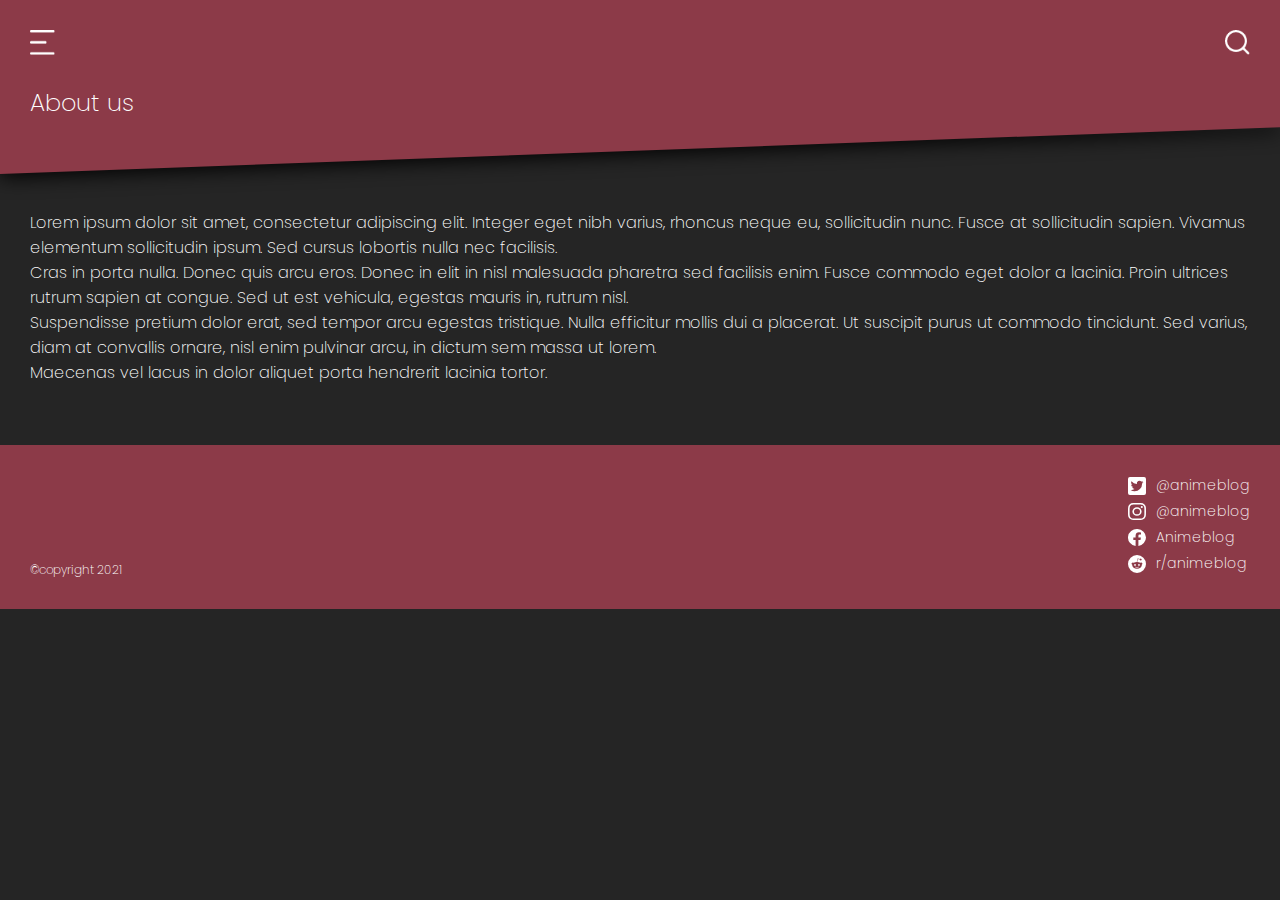
==== about.html @ 5ea920bc "." ====
<!DOCTYPE html>
<html lang="en">
<head>
    <meta charset="UTF-8">
    <meta http-equiv="X-UA-Compatible" content="IE=edge">
    <meta name="viewport" content="width=device-width, initial-scale=1.0">
    <link rel="preconnect" href="https://fonts.gstatic.com">
    <link href="https://fonts.googleapis.com/css2?family=Poppins&display=swap" rel="stylesheet"> 
    <link rel="stylesheet" href="styles/style.css">
    <title>anime</title>
</head>
<body>
    <header>
        <div class="menu-links">
            <img src="img/cross.png" alt="cross" class="cross">
            <div class="links">   
                <a href="index.html">Home</a>
                <a href="bloglist.html">All posts</a>
                <a href="about.html" class="active-site">About us</a>
                <a href="contact.html">Contact us</a>
            </div>
        </div>
        <nav class="nav-mobile" id="nav-specific">
            <img src="img/burger.png" alt="burger-icon" id="burger">
            <img src="img/search-icon.png" alt="search-icon" id="search">
        </nav>
    </header>

    <h1 class="h1-specific">About us</h1>
        <div id="skew-mobile">
            <img src="img/skew.svg" alt="svg" class="skew-svg">
        </div>

    <main>
        
        <p class="about-us">
            Lorem ipsum dolor sit amet, consectetur adipiscing elit. Integer eget nibh varius, rhoncus neque eu, sollicitudin nunc. 
            Fusce at sollicitudin sapien. Vivamus elementum sollicitudin ipsum. Sed cursus lobortis nulla nec facilisis.<br> 
            Cras in porta nulla. Donec quis arcu eros. Donec in elit in nisl malesuada pharetra sed facilisis enim.
            Fusce commodo eget dolor a lacinia. Proin ultrices rutrum sapien at congue. Sed ut est vehicula, egestas mauris in, rutrum nisl. <br>
            Suspendisse pretium dolor erat, sed tempor arcu egestas tristique. Nulla efficitur mollis dui a placerat. Ut suscipit purus ut commodo tincidunt. 
            Sed varius, diam at convallis ornare, nisl enim pulvinar arcu, in dictum sem massa ut lorem. <br>
            Maecenas vel lacus in dolor aliquet porta hendrerit lacinia tortor. 
        </p>
    </main>
    <footer>
        <p>&copy;copyright 2021</p>
        <div class="social-links">
            <a href="#"><img src="img/twitter-icon.svg" alt="">@animeblog</a>
            <a href="#"><img src="img/instagram-icon.svg" alt="">@animeblog</a>
            <a href="#"><img src="img/facebook-icon.svg" alt="">Animeblog</a>
            <a href="#"><img src="img/reddit-icon.svg" alt="">r/animeblog</a>
        </div>
    </footer>
    <script src="js/menu.js"></script>
</body>
</html>
---- styles/style.css ----
* {
    margin: 0;
    padding: 0;
    box-sizing: border-box;
    font-family: 'Poppins', sans-serif;
    font-weight: 200;
    text-decoration: none;
    color: white;
}

/* Mobile */

body {
    display: flex;
    flex-direction: column;
    background-color: #252525;
    position: relative;
    overflow: visible;
}

.nav-mobile {
    display: flex;
    justify-content: space-between;
    background-color: #8C3A48;
}

/* Dropdown menu */

.menu-links {
    display: flex;
    position: absolute;
    background-color: #252525;
    height: 100%;
    width: 100%;
    transform: translateX(-100%);
    transition: 0.3s ease;
}

.menu-links-active {
    transform: translateX(0%);
}

.active-site {
    border-bottom: #8C3A48 solid 4px;
}

.links {
    display: flex;
    flex-direction: column;
    align-items: center;
    margin: 0 auto;
}

.links a {
    margin-top: 120px;
    font-size: 24px;
}

.cross {
    width: 20px;
    height: 20px;
    position: absolute;
    margin: 30px;
}

#burger {
    width: 25px;
    height: 25px;
    margin: 30px 0 30px 30px;
}

#search {
    width: 25px;
    height: 25px;
    margin: 30px 30px 30px 0;
}

header {
    z-index: 2;
}

main {
    display: flex;
    flex-direction: column;
    align-items: center;
    padding: 30px 30px 0 30px;
}

h2 {
    font-size: 18px;
}

p {
    font-size: 16px;
}

footer {
    display: flex;
    align-items: flex-end;
    justify-content: space-between;
    background-color: #8C3A48;
    padding: 30px;
}

footer p {
    font-size: 12px;
}

.social-links {
    display: flex;
    flex-direction: column;
    font-size: 14px;
}

.social-links a {
    display: flex;
    align-items: center;
    margin-bottom: 5px;
}

.social-links img {
    margin-right: 10px;
    width: 18px;
}

.h1-mobile-index {
    color: white;
    margin: 60px 0 20px 0;
    font-size: 24px;
}

.index-welcome {
    display: flex;
    flex-direction: column;
    justify-content: center;
    height: 250px;
    margin-bottom: 30px;
}

/* slider */

.carousel-bg {
    padding: 30px;
    background-color: #8C3A48;
}

.container {
    display: flex;
    background-color: #8C3A48;
    overflow: hidden;
    width: 200px;
    height: 260px;
    margin: 0 auto;
    align-items: center;
    justify-content: center;
}

.carousel {
    display: flex;
    width: 100%;
}

.carousel img {
    object-fit: cover;
    width: 200px;
    height: 260px;
}

.back, .next {
    position: absolute;
    width: 20px;
    z-index: 1;
}

.button-toggle {
    display: none;
}

.next {
    margin-left: 250px;
}

.back {
    margin-right: 250px;
}



/* skew svg */

.skew-svg {
    position: absolute;
    height: 55px;
    width: 100vw;
    z-index: -1;
    filter: drop-shadow(0px 3px 10px black);
}

/* blog list */

.posts {
    display: flex;
    flex-direction: column;
    margin-top: 60px;
}

.single-post {
    display: flex;
    color: white;
    justify-content: space-between;
    margin: 0 auto 60px auto;
    font-size: 16px;
}

.single-post > img {
    width: 50%;
    height: auto;
    margin-right: 20px;
    border: white solid 0.5px;
}

.single-post-text {
    display: flex;
    flex-direction: column;
    width: 150px;
}

.read-more {
    padding: 10px;
    width: 100px;
    text-align: center;
    border-radius: 2px;
    background-color: #8C3A48;
    margin-top: 40px;
}

/* blog specific */

.h1-mobile, .h1-specific {
    background-color: #8C3A48;
    position: relative;
    color: white;
    padding-left: 30px;
    z-index: 1;
    font-size: 24px;
}

.specific-post {
    display: flex;
    align-items: center;
    flex-direction: column;
    padding: 30px;
    margin: 60px auto 0 auto;
    /* max-width: 900px; */
}

.specific-post p {
    max-width: 900px;
    margin-top: 30px;
}
.specific-post img {
    width: 100%;
    max-width: 300px;
}



/* contact */

#contact-form {
    display: flex;
    flex-direction: column;
    padding: 30px;
    margin-top: 60px;
}

#contact-form input, textarea {
    margin-bottom: 30px;
    color: black;
    font-size: 16px;
}

/* About us */

.about-us {
    margin: 60px 0;
    
}
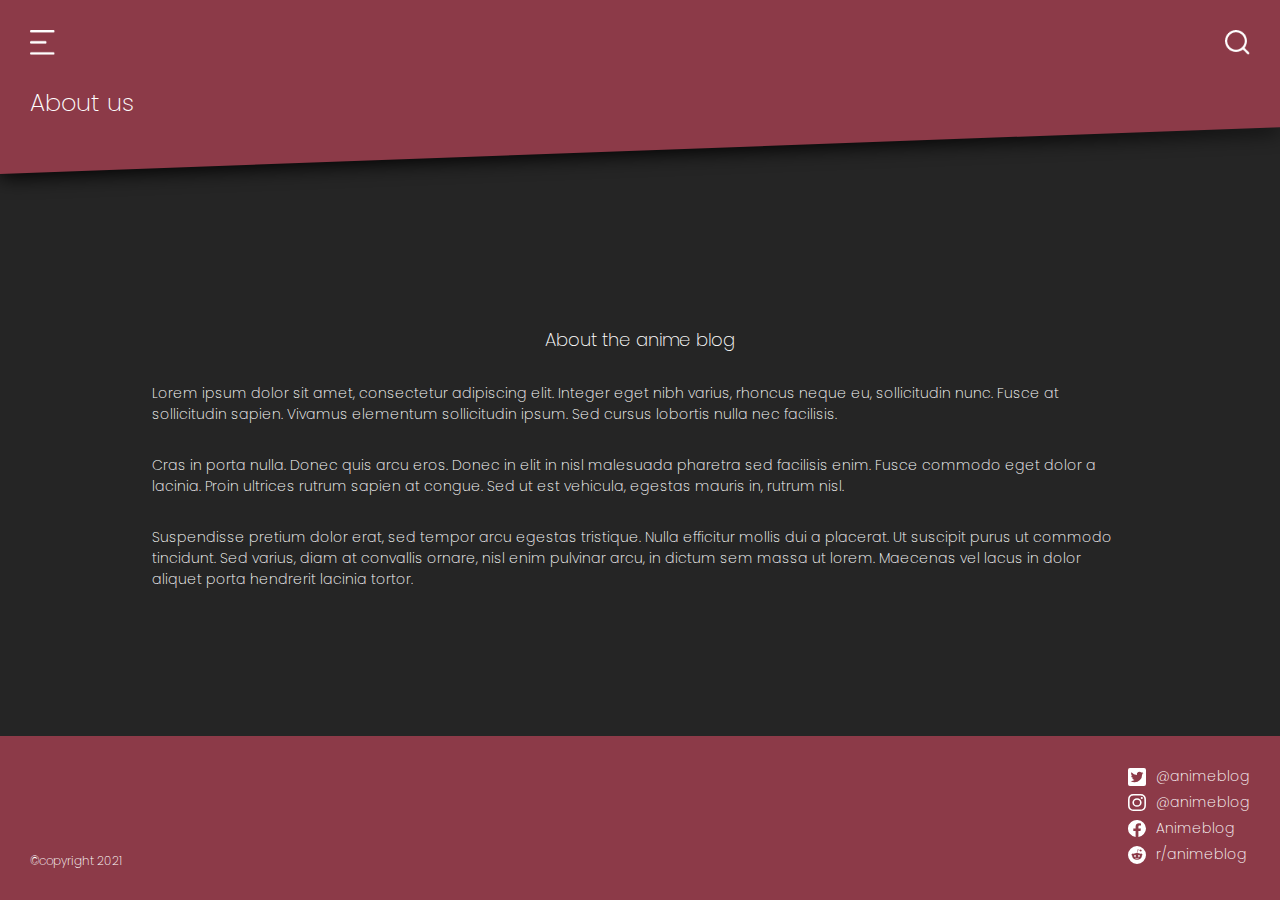
==== commit 2864aa64: "." ====
--- a/about.html
+++ b/about.html
@@ -31,17 +31,18 @@
             <img src="img/skew.svg" alt="svg" class="skew-svg">
         </div>
 
-    <main>
-        
-        <p class="about-us">
+    <main class="about-main">
+        <h2>About the anime blog</h2>
+        <p>
             Lorem ipsum dolor sit amet, consectetur adipiscing elit. Integer eget nibh varius, rhoncus neque eu, sollicitudin nunc. 
-            Fusce at sollicitudin sapien. Vivamus elementum sollicitudin ipsum. Sed cursus lobortis nulla nec facilisis.<br> 
-            Cras in porta nulla. Donec quis arcu eros. Donec in elit in nisl malesuada pharetra sed facilisis enim.
-            Fusce commodo eget dolor a lacinia. Proin ultrices rutrum sapien at congue. Sed ut est vehicula, egestas mauris in, rutrum nisl. <br>
-            Suspendisse pretium dolor erat, sed tempor arcu egestas tristique. Nulla efficitur mollis dui a placerat. Ut suscipit purus ut commodo tincidunt. 
-            Sed varius, diam at convallis ornare, nisl enim pulvinar arcu, in dictum sem massa ut lorem. <br>
-            Maecenas vel lacus in dolor aliquet porta hendrerit lacinia tortor. 
-        </p>
+            Fusce at sollicitudin sapien. Vivamus elementum sollicitudin ipsum. Sed cursus lobortis nulla nec facilisis.</p>
+
+        <p>Cras in porta nulla. Donec quis arcu eros. Donec in elit in nisl malesuada pharetra sed facilisis enim.
+            Fusce commodo eget dolor a lacinia. Proin ultrices rutrum sapien at congue. Sed ut est vehicula, egestas mauris in, rutrum nisl.</p>
+
+        <p>Suspendisse pretium dolor erat, sed tempor arcu egestas tristique. Nulla efficitur mollis dui a placerat. Ut suscipit purus ut commodo tincidunt. 
+            Sed varius, diam at convallis ornare, nisl enim pulvinar arcu, in dictum sem massa ut lorem.
+            Maecenas vel lacus in dolor aliquet porta hendrerit lacinia tortor.</p>
     </main>
     <footer>
         <p>&copy;copyright 2021</p>
--- a/styles/style.css
+++ b/styles/style.css
@@ -16,6 +16,7 @@
     background-color: #252525;
     position: relative;
     overflow: visible;
+    height: 100vh;
 }
 
 .nav-mobile {
@@ -91,7 +92,7 @@
 }
 
 p {
-    font-size: 16px;
+    font-size: 14px;
 }
 
 footer {
@@ -133,14 +134,17 @@
     display: flex;
     flex-direction: column;
     justify-content: center;
-    height: 250px;
+    height: 400px;
     margin-bottom: 30px;
 }
 
+.index-welcome p {
+    margin: 10px 0;
+}
+
 /* slider */
 
 .carousel-bg {
-    padding: 30px;
     background-color: #8C3A48;
 }
 
@@ -148,7 +152,7 @@
     display: flex;
     background-color: #8C3A48;
     overflow: hidden;
-    width: 200px;
+    width: 300px;
     height: 260px;
     margin: 0 auto;
     align-items: center;
@@ -160,16 +164,37 @@
     width: 100%;
 }
 
-.carousel img {
-    object-fit: cover;
+.card {
+    display: flex;
+    width: 300px;
+    justify-content: center;
+}
+
+.card-right {
+    display: flex;
+    flex-direction: column;
+    justify-content: space-between;
+}
+
+.card-right a {
+    background-color: #252525;
+}
+
+.card h3 {
+    font-size:18px;
+}
+
+.card img {
     width: 200px;
-    height: 260px;
-}
+    height: 210px;
+    margin-right: 20px
+} 
 
 .back, .next {
     position: absolute;
     width: 20px;
     z-index: 1;
+    opacity: 0.8;
 }
 
 .button-toggle {
@@ -177,11 +202,20 @@
 }
 
 .next {
-    margin-left: 250px;
+    margin-left: 300px;
 }
 
 .back {
-    margin-right: 250px;
+    margin-right: 300px;
+}
+
+/* Index main */
+.index-welcome {
+    display: flex;
+    flex-direction: column;
+    justify-content: center;
+    height: 650px;
+    margin-bottom: 30px;
 }
 
 
@@ -191,7 +225,7 @@
 .skew-svg {
     position: absolute;
     height: 55px;
-    width: 100vw;
+    width: 100%;
     z-index: -1;
     filter: drop-shadow(0px 3px 10px black);
 }
@@ -222,6 +256,7 @@
 .single-post-text {
     display: flex;
     flex-direction: column;
+    justify-content: space-between;
     width: 150px;
 }
 
@@ -231,7 +266,6 @@
     text-align: center;
     border-radius: 2px;
     background-color: #8C3A48;
-    margin-top: 40px;
 }
 
 /* blog specific */
@@ -282,8 +316,70 @@
 
 /* About us */
 
-.about-us {
-    margin: 60px 0;
+.about-main {
+    margin: 60px auto;
+}
+
+.about-main p {
+    margin-top: 30px;
+}
+
+
+
+
+
+/********** Tablet **********/
+@media screen and (min-width: 760px) {
     
-}
-
+    /* Dropdown menu */
+    .links {
+        justify-content: center;
+    }
+
+    /* Carousel */
+    .container {
+        width: 700px;
+    }
+
+    .card {
+        margin: 0 25px;
+    }
+
+    .next {
+        margin-left: 600px;
+    }
+
+    .back {
+        margin-right: 600px;
+    }
+
+    /* index main */
+    .index-welcome {
+        height: 500px;
+        width: 80%;
+    }
+
+    /* Bloglist */
+    .single-post {
+        margin: 0 auto 80px auto;
+    }
+
+    /* blog specific */
+    .specific-post p {
+        max-width: 80%;
+        margin-top: 30px;
+    }
+
+    /* About us */
+    .about-main {
+        display: flex;
+        flex-direction: column;
+        justify-content: center;
+        height: 800px;
+        margin-bottom: 30px;
+    }
+
+    .about-main p {
+        width: 80%;
+    }
+}
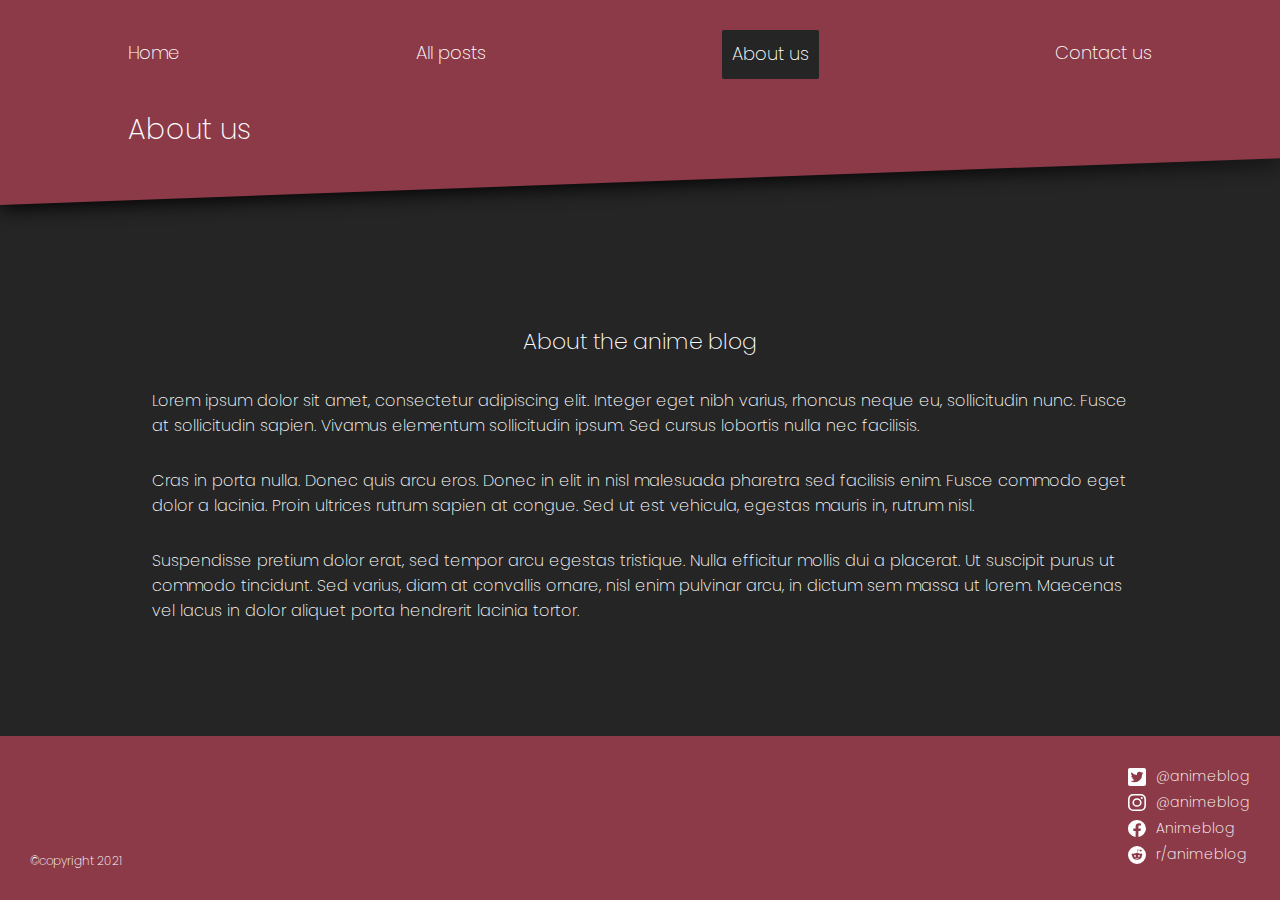
==== commit 5ae24415: "." ====
--- a/about.html
+++ b/about.html
@@ -12,7 +12,7 @@
 <body>
     <header>
         <div class="menu-links">
-            <img src="img/cross.png" alt="cross" class="cross">
+            <img src="img/x.svg" alt="x" class="cross">
             <div class="links">   
                 <a href="index.html">Home</a>
                 <a href="bloglist.html">All posts</a>
@@ -20,13 +20,20 @@
                 <a href="contact.html">Contact us</a>
             </div>
         </div>
-        <nav class="nav-mobile" id="nav-specific">
-            <img src="img/burger.png" alt="burger-icon" id="burger">
-            <img src="img/search-icon.png" alt="search-icon" id="search">
+        <nav class="nav">
+            <img src="img/burger.svg" alt="burger-icon" id="burger">
+
+            <div class="nav-desktop">
+                <a href="index.html">Home</a>
+                <a href="bloglist.html">All posts</a>
+                <a href="about.html" class="active-site">About us</a>
+                <a href="contact.html">Contact us</a>
+            </div>
         </nav>
+        <h1 class="h1-specific">About us</h1>
     </header>
 
-    <h1 class="h1-specific">About us</h1>
+    
         <div id="skew-mobile">
             <img src="img/skew.svg" alt="svg" class="skew-svg">
         </div>
--- a/styles/style.css
+++ b/styles/style.css
@@ -10,6 +10,10 @@
 
 /* Mobile */
 
+h1 {
+    font-size: 24px;
+}
+
 body {
     display: flex;
     flex-direction: column;
@@ -19,13 +23,20 @@
     height: 100vh;
 }
 
-.nav-mobile {
+.nav {
     display: flex;
     justify-content: space-between;
     background-color: #8C3A48;
 }
 
+.nav-desktop {
+    display: none;
+}
+
+
 /* Dropdown menu */
+
+
 
 .menu-links {
     display: flex;
@@ -77,6 +88,7 @@
 }
 
 header {
+    background-color: #8C3A48;
     z-index: 2;
 }
 
@@ -127,7 +139,6 @@
 .h1-mobile-index {
     color: white;
     margin: 60px 0 20px 0;
-    font-size: 24px;
 }
 
 .index-welcome {
@@ -214,7 +225,7 @@
     display: flex;
     flex-direction: column;
     justify-content: center;
-    height: 650px;
+    height: 600px;
     margin-bottom: 30px;
 }
 
@@ -250,7 +261,6 @@
     width: 50%;
     height: auto;
     margin-right: 20px;
-    border: white solid 0.5px;
 }
 
 .single-post-text {
@@ -270,28 +280,26 @@
 
 /* blog specific */
 
-.h1-mobile, .h1-specific {
-    background-color: #8C3A48;
-    position: relative;
+.h1-specific {
+    background-color: #8C3A48;
     color: white;
     padding-left: 30px;
     z-index: 1;
-    font-size: 24px;
 }
 
 .specific-post {
     display: flex;
     align-items: center;
     flex-direction: column;
-    padding: 30px;
+    /* padding: 30px; */
     margin: 60px auto 0 auto;
-    /* max-width: 900px; */
+    width: 100%;
 }
 
 .specific-post p {
-    max-width: 900px;
-    margin-top: 30px;
-}
+    margin-bottom: 30px;
+}
+
 .specific-post img {
     width: 100%;
     max-width: 300px;
@@ -304,8 +312,10 @@
 #contact-form {
     display: flex;
     flex-direction: column;
-    padding: 30px;
+    padding: 30px 0;
     margin-top: 60px;
+    width: 100%;
+    max-width: 500px;
 }
 
 #contact-form input, textarea {
@@ -330,6 +340,20 @@
 
 /********** Tablet **********/
 @media screen and (min-width: 760px) {
+
+    /* diverse */
+    h1 {
+        font-size: 28px;
+    }
+
+    h2 {
+        font-size: 22px;
+    }
+
+    p {
+        font-size: 16px;
+    }
+
     
     /* Dropdown menu */
     .links {
@@ -366,7 +390,7 @@
 
     /* blog specific */
     .specific-post p {
-        max-width: 80%;
+        width: 80%;
         margin-top: 30px;
     }
 
@@ -383,3 +407,77 @@
         width: 80%;
     }
 }
+
+
+
+
+@media screen and (min-width: 1100px) {
+    
+    /* Dropdown menu */
+    .menu-links, #burger {
+        display: none;
+    }
+
+    .nav-desktop {
+        display: flex;
+        width: 80%;
+        padding: 30px 0;
+        margin: 0 auto;
+        justify-content: space-between;
+        align-items: center;
+    }
+
+    .nav-desktop a {
+        font-size: 18px;
+        border-bottom: solid 4px transparent;
+    }
+
+    .nav-desktop a:hover {
+        border-bottom: solid 4px #252525;
+    }
+
+    .active-site {
+        border-bottom: none;
+        background-color: #252525;
+        padding: 10px 10px 8px;
+        border-radius: 2px;
+    }
+
+    .h1-specific {
+        padding: 0;
+        width: 80%;
+        margin: 0 auto;
+        
+    }
+}
+
+
+/********** Laptop **********/
+@media screen and (min-width: 1440px) {
+
+    /* carousel */
+    .carousel-bg {
+        padding: 80px 0;
+    }
+
+    .container {
+        width: 1400px;
+    }
+
+    .next {
+        margin-left: 1300px;
+    }
+
+    .back {
+        margin-right: 1300px;
+    }
+}
+
+
+
+
+/********** desktop **********/
+@media screen and (min-width: 1700px) {
+
+    
+}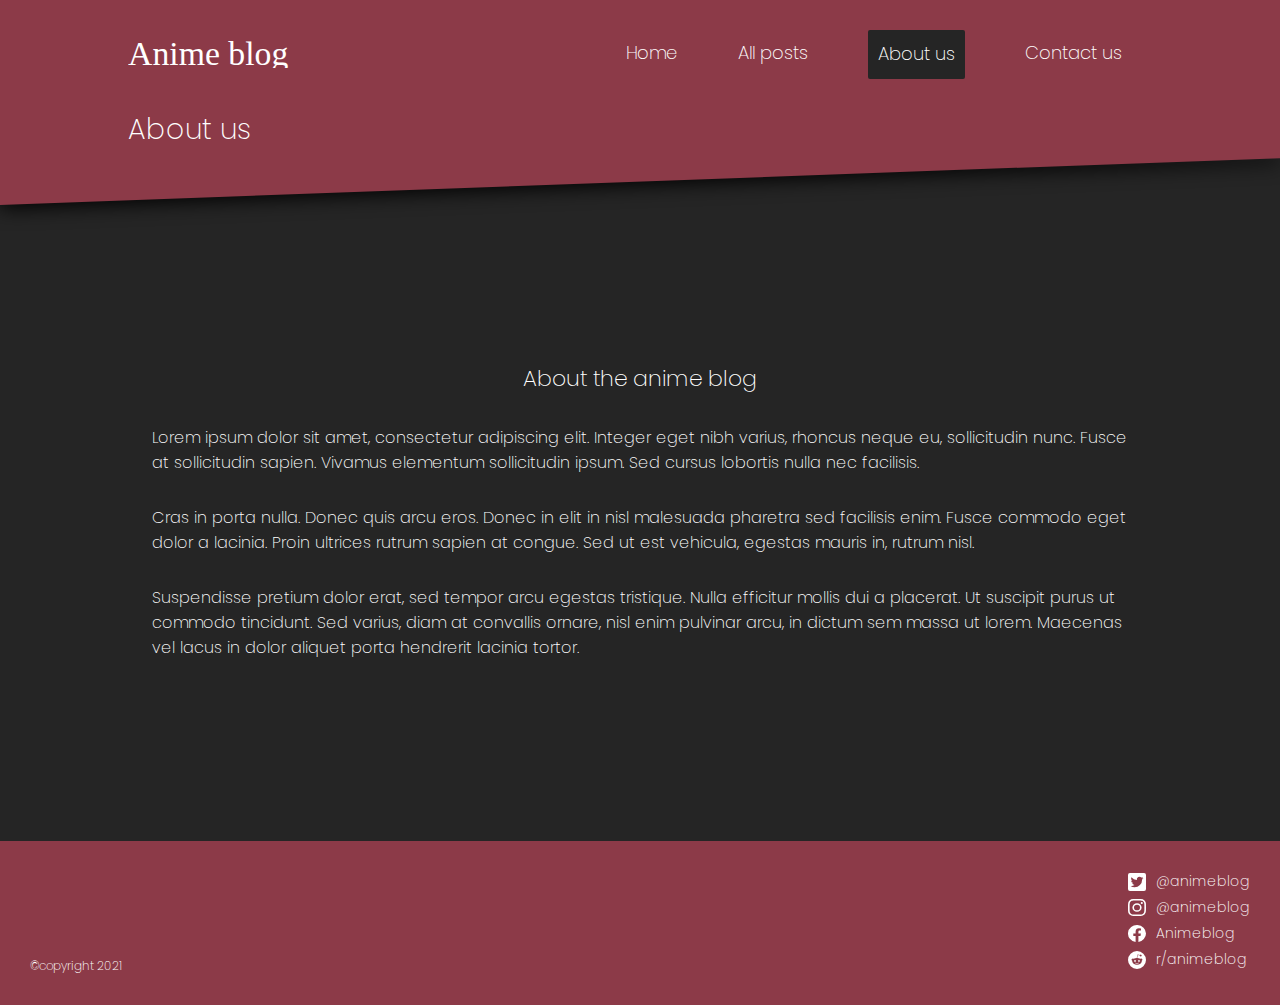
==== commit ff475d3f: "." ====
--- a/about.html
+++ b/about.html
@@ -8,6 +8,17 @@
     <link href="https://fonts.googleapis.com/css2?family=Poppins&display=swap" rel="stylesheet"> 
     <link rel="stylesheet" href="styles/style.css">
     <title>anime</title>
+    <!-- Hotjar Tracking Code for https://jolly-ptolemy-ff79f5.netlify.app -->
+<script>
+    (function(h,o,t,j,a,r){
+        h.hj=h.hj||function(){(h.hj.q=h.hj.q||[]).push(arguments)};
+        h._hjSettings={hjid:2409552,hjsv:6};
+        a=o.getElementsByTagName('head')[0];
+        r=o.createElement('script');r.async=1;
+        r.src=t+h._hjSettings.hjid+j+h._hjSettings.hjsv;
+        a.appendChild(r);
+    })(window,document,'https://static.hotjar.com/c/hotjar-','.js?sv=');
+</script>
 </head>
 <body>
     <header>
@@ -24,10 +35,13 @@
             <img src="img/burger.svg" alt="burger-icon" id="burger">
 
             <div class="nav-desktop">
-                <a href="index.html">Home</a>
-                <a href="bloglist.html">All posts</a>
-                <a href="about.html" class="active-site">About us</a>
-                <a href="contact.html">Contact us</a>
+                <img src="img/kamikaze-regular.svg" alt="anime blog logo" id="logo">
+                <div class="desk-links">
+                    <a href="index.html">Home</a>
+                    <a href="bloglist.html">All posts</a>
+                    <a href="about.html" class="active-site">About us</a>
+                    <a href="contact.html">Contact us</a>
+                </div>
             </div>
         </nav>
         <h1 class="h1-specific">About us</h1>
--- a/styles/style.css
+++ b/styles/style.css
@@ -33,11 +33,41 @@
     display: none;
 }
 
+/* Hero img */
+.heroImg {
+    display: flex;
+    margin: 0 auto;
+    width: 80%;
+}
+
+/* Hero */
+.heroImgBackground {
+    background-color: #8C3A48;
+    width: 100%;
+    
+}
+
+.h1-mobile-index {
+    color: white;
+    margin: 0;
+}
+
+.heroImg h1 {
+    margin: 0;
+}
+
+.heroImg h1, .heroImg h2 {
+    
+    position: absolute;
+}
+
+.heroImg img {
+    margin: 0 auto;
+    width: 100%;
+}
+
 
 /* Dropdown menu */
-
-
-
 .menu-links {
     display: flex;
     position: absolute;
@@ -96,7 +126,15 @@
     display: flex;
     flex-direction: column;
     align-items: center;
-    padding: 30px 30px 0 30px;
+    padding: 0 30px;
+}
+
+.index-main {
+    padding: 0;
+}
+
+.index-main h2 {
+    margin-top: 30px;
 }
 
 h2 {
@@ -137,7 +175,6 @@
 }
 
 .h1-mobile-index {
-    color: white;
     margin: 60px 0 20px 0;
 }
 
@@ -145,29 +182,38 @@
     display: flex;
     flex-direction: column;
     justify-content: center;
-    height: 400px;
-    margin-bottom: 30px;
+    margin: 60px 0;
+    width: 80%;
+    max-width: 1520px;
 }
 
 .index-welcome p {
     margin: 10px 0;
 }
 
-/* slider */
+/* Carousel */
 
 .carousel-bg {
-    background-color: #8C3A48;
-}
-
-.container {
-    display: flex;
-    background-color: #8C3A48;
-    overflow: hidden;
-    width: 300px;
-    height: 260px;
-    margin: 0 auto;
+    display: flex;
     align-items: center;
     justify-content: center;
+    background-color: #8C3A48;
+    width: 100%;
+}
+
+.container {
+    display: flex;
+    background-color: #8C3A48;
+    overflow: hidden;
+    width: 280px;
+    height: 260px;
+    /* margin: 0 auto; */
+    align-items: center;
+    justify-content: center;
+}
+
+.card img {
+    width: 160px;
 }
 
 .carousel {
@@ -177,7 +223,7 @@
 
 .card {
     display: flex;
-    width: 300px;
+    width: 280px;
     justify-content: center;
 }
 
@@ -185,6 +231,7 @@
     display: flex;
     flex-direction: column;
     justify-content: space-between;
+    margin-right: 16px;
 }
 
 .card-right a {
@@ -198,35 +245,19 @@
 .card img {
     width: 200px;
     height: 210px;
-    margin-right: 20px
+    margin-right: 10px
 } 
 
 .back, .next {
-    position: absolute;
+    /* position: absolute; */
     width: 20px;
     z-index: 1;
     opacity: 0.8;
+    margin: 0 10px;
 }
 
 .button-toggle {
     display: none;
-}
-
-.next {
-    margin-left: 300px;
-}
-
-.back {
-    margin-right: 300px;
-}
-
-/* Index main */
-.index-welcome {
-    display: flex;
-    flex-direction: column;
-    justify-content: center;
-    height: 600px;
-    margin-bottom: 30px;
 }
 
 
@@ -245,7 +276,9 @@
 
 .posts {
     display: flex;
-    flex-direction: column;
+    flex-wrap: wrap;
+    max-width: 1100px;
+    /* flex-direction: column; */
     margin-top: 60px;
 }
 
@@ -270,12 +303,18 @@
     width: 150px;
 }
 
-.read-more {
+.read-more, .load-more, .submit-btn {
+    border: none;
     padding: 10px;
-    width: 100px;
     text-align: center;
     border-radius: 2px;
     background-color: #8C3A48;
+    font-size: 16px;
+    cursor: pointer;
+}
+
+.load-more {
+    margin-bottom: 60px;
 }
 
 /* blog specific */
@@ -288,27 +327,34 @@
 }
 
 .specific-post {
+    margin: 30px 0;
+}
+
+.specific-post p {
+    margin: 30px auto ;
+}
+
+.modal-img {
     display: flex;
     align-items: center;
     flex-direction: column;
-    /* padding: 30px; */
-    margin: 60px auto 0 auto;
-    width: 100%;
-}
-
-.specific-post p {
-    margin-bottom: 30px;
-}
-
-.specific-post img {
-    width: 100%;
-    max-width: 300px;
-}
-
-
+    width: 200px;
+    margin-top: 60px;
+}
+
+.modal-active {
+    width: 90vw;
+    max-width: 400px;
+    margin-bottom: 60px;
+}
+
+.modal-img img {
+    
+    object-fit: cover;
+    width: 100%;
+}
 
 /* contact */
-
 #contact-form {
     display: flex;
     flex-direction: column;
@@ -318,14 +364,32 @@
     max-width: 500px;
 }
 
+.input-field {
+    display: flex;
+    flex-direction: column;
+    margin-bottom: 30px;
+}
+
+.input-field p {
+    /* display: none; */
+    color: rgb(219, 0, 0);
+}
+
 #contact-form input, textarea {
-    margin-bottom: 30px;
+    /* margin-bottom: 30px; */
     color: black;
     font-size: 16px;
 }
 
+textarea {
+    resize: none;
+}
+
+.submit-btn {
+    margin-bottom: 30px;
+}
+
 /* About us */
-
 .about-main {
     margin: 60px auto;
 }
@@ -333,10 +397,6 @@
 .about-main p {
     margin-top: 30px;
 }
-
-
-
-
 
 /********** Tablet **********/
 @media screen and (min-width: 760px) {
@@ -366,32 +426,21 @@
     }
 
     .card {
-        margin: 0 25px;
-    }
-
-    .next {
-        margin-left: 600px;
-    }
-
-    .back {
-        margin-right: 600px;
-    }
+        margin: 0 35px;
+    }
+
 
     /* index main */
     .index-welcome {
         height: 500px;
         width: 80%;
-    }
-
-    /* Bloglist */
-    .single-post {
-        margin: 0 auto 80px auto;
-    }
-
-    /* blog specific */
-    .specific-post p {
+        max-width: 1520px;
+    }
+
+    /* Blog specific */
+    .specific-post {
         width: 80%;
-        margin-top: 30px;
+        max-width: 1480px;
     }
 
     /* About us */
@@ -421,15 +470,28 @@
     .nav-desktop {
         display: flex;
         width: 80%;
+        max-width: 1520px;
         padding: 30px 0;
         margin: 0 auto;
         justify-content: space-between;
         align-items: center;
     }
 
+    #logo {
+        width: 200px;
+    }
+
+    .desk-links {
+        display: flex;
+        justify-content: flex-end;
+        align-items: center;
+        width: 80%;
+    }
+
     .nav-desktop a {
         font-size: 18px;
         border-bottom: solid 4px transparent;
+        margin: 0 30px;
     }
 
     .nav-desktop a:hover {
@@ -449,28 +511,69 @@
         margin: 0 auto;
         
     }
+
+    .heroImg {
+        max-width: 1520px;
+    }
+
+    .heroImg img {
+        margin: 0 auto;
+        width: 60%;
+    }
+
+    /* Blog specific */
+    .specific-blog-post {
+        display: flex;
+        justify-content: center;
+        max-width: 1520px;
+        margin: 120px 0;
+    }
+
+    .specific-post {
+        margin-left: 120px;
+        width: 800px;
+    }
+
+    .modal-img img {
+        width: 300px;
+    }
+
+    /* About */
+    .about-main {
+        min-height: 600px;
+    }
+
 }
 
 
 /********** Laptop **********/
 @media screen and (min-width: 1440px) {
 
+    main {
+        padding: 0;
+    }
+
     /* carousel */
     .carousel-bg {
-        padding: 80px 0;
+        width: 100%;
+        padding: 40px 0;
     }
 
     .container {
         width: 1400px;
     }
 
-    .next {
-        margin-left: 1300px;
-    }
-
-    .back {
-        margin-right: 1300px;
-    }
+    /* blog list */
+    .posts {
+        margin: 120px 0 60px 0;
+        justify-content: space-between;
+    }
+
+    .single-post {
+        margin-top: 30px;
+    }
+
+      
 }
 
 
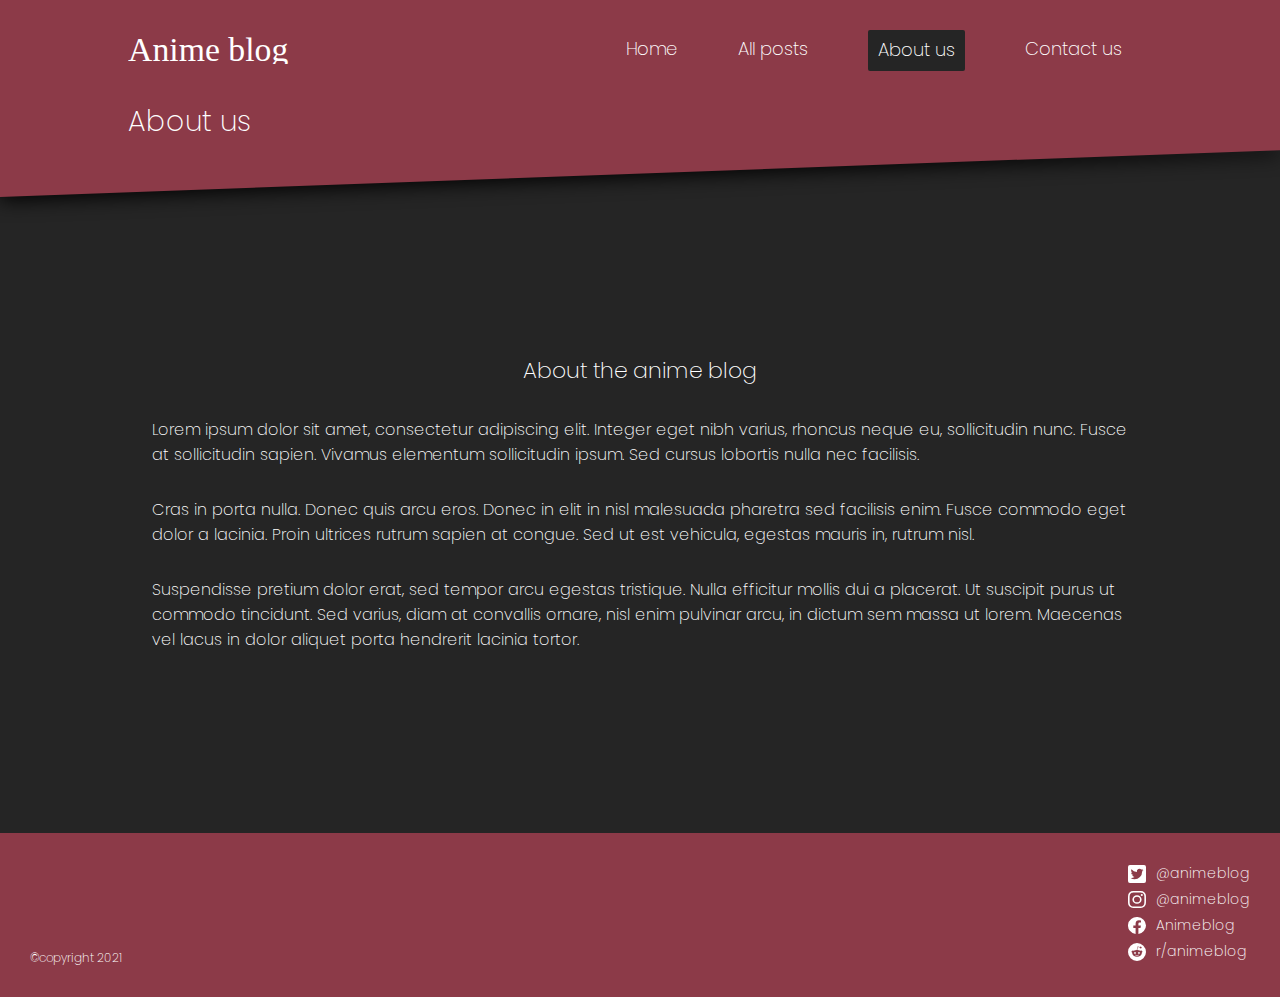
==== commit 48d2ec64: "." ====
--- a/about.html
+++ b/about.html
@@ -7,7 +7,7 @@
     <link rel="preconnect" href="https://fonts.gstatic.com">
     <link href="https://fonts.googleapis.com/css2?family=Poppins&display=swap" rel="stylesheet"> 
     <link rel="stylesheet" href="styles/style.css">
-    <title>anime</title>
+    <title>The Anime Blog | About us</title>
     <!-- Hotjar Tracking Code for https://jolly-ptolemy-ff79f5.netlify.app -->
 <script>
     (function(h,o,t,j,a,r){
--- a/styles/style.css
+++ b/styles/style.css
@@ -20,7 +20,6 @@
     background-color: #252525;
     position: relative;
     overflow: visible;
-    height: 100vh;
 }
 
 .nav {
@@ -199,39 +198,37 @@
     justify-content: center;
     background-color: #8C3A48;
     width: 100%;
+    height: 280px;
 }
 
 .container {
     display: flex;
     background-color: #8C3A48;
+    flex-shrink: 0;
     overflow: hidden;
-    width: 280px;
-    height: 260px;
-    /* margin: 0 auto; */
+    width: 260px;
+    height: 210px;
     align-items: center;
     justify-content: center;
 }
 
-.card img {
-    width: 160px;
-}
-
 .carousel {
     display: flex;
-    width: 100%;
+    width: 260px;
 }
 
 .card {
     display: flex;
-    width: 280px;
+    width: 260px;
     justify-content: center;
+    padding: 10px;
 }
 
 .card-right {
     display: flex;
     flex-direction: column;
     justify-content: space-between;
-    margin-right: 16px;
+    width: 90px;
 }
 
 .card-right a {
@@ -243,8 +240,7 @@
 }
 
 .card img {
-    width: 200px;
-    height: 210px;
+    width: 140px;
     margin-right: 10px
 } 
 
@@ -253,7 +249,7 @@
     width: 20px;
     z-index: 1;
     opacity: 0.8;
-    margin: 0 10px;
+    margin: 0 16px;
 }
 
 .button-toggle {
@@ -279,7 +275,7 @@
     flex-wrap: wrap;
     max-width: 1100px;
     /* flex-direction: column; */
-    margin-top: 60px;
+    margin-top: 100px;
 }
 
 .single-post {
@@ -314,6 +310,7 @@
 }
 
 .load-more {
+    display: none;
     margin-bottom: 60px;
 }
 
@@ -326,7 +323,18 @@
     z-index: 1;
 }
 
+.specific-blog-post {
+    display: flex;
+    flex-direction: column;
+    justify-content: center;
+    align-items: center;
+    max-width: 1520px;
+    margin: 60px 0 30px;
+}
+
 .specific-post {
+    display: flex;
+    flex-direction: column;
     margin: 30px 0;
 }
 
@@ -338,28 +346,39 @@
     display: flex;
     align-items: center;
     flex-direction: column;
-    width: 200px;
     margin-top: 60px;
+    cursor: pointer;
+}
+
+.modal {
+    display: flex;
+    justify-content: center;
+    align-items: center;
+    width: 100%;
+    height: 100vh;
+    z-index: -1;
+    position: absolute;
+    cursor: pointer;
+}
+
+.modal img {
+    width: 300px;
 }
 
 .modal-active {
-    width: 90vw;
-    max-width: 400px;
-    margin-bottom: 60px;
-}
-
-.modal-img img {
-    
-    object-fit: cover;
-    width: 100%;
-}
+    height: 100%;
+    z-index: 2;
+    background-color: rgba(0, 0, 0, 0.60);
+}
+
+
 
 /* contact */
 #contact-form {
     display: flex;
     flex-direction: column;
     padding: 30px 0;
-    margin-top: 60px;
+    margin: 120px 0;
     width: 100%;
     max-width: 500px;
 }
@@ -386,16 +405,29 @@
 }
 
 .submit-btn {
-    margin-bottom: 30px;
+    margin: 30px 0;
 }
 
 /* About us */
 .about-main {
     margin: 60px auto;
+    max-width: 1520px;
 }
 
 .about-main p {
     margin-top: 30px;
+}
+
+/* Loading */
+.loadingDiv {
+    display: flex;
+    flex-direction: column;
+    align-items: center;
+    margin-bottom: 60px;
+}
+
+.loadingDiv p {
+    font-size: 32px;
 }
 
 /********** Tablet **********/
@@ -425,8 +457,12 @@
         width: 700px;
     }
 
+    .carousel {
+        width: 700px;
+    }
+
     .card {
-        margin: 0 35px;
+        margin: 0 45px;
     }
 
 
@@ -441,6 +477,7 @@
     .specific-post {
         width: 80%;
         max-width: 1480px;
+        display: none;
     }
 
     /* About us */
@@ -448,7 +485,7 @@
         display: flex;
         flex-direction: column;
         justify-content: center;
-        height: 800px;
+        height: 600px;
         margin-bottom: 30px;
     }
 
@@ -497,11 +534,17 @@
     .nav-desktop a:hover {
         border-bottom: solid 4px #252525;
     }
+    
+    .logolink {
+        border: none !important;
+        margin: 0 !important;
+        /* Sorry Lasse ^*/
+    }
 
     .active-site {
         border-bottom: none;
         background-color: #252525;
-        padding: 10px 10px 8px;
+        padding: 6px 10px 4px;
         border-radius: 2px;
     }
 
@@ -509,7 +552,6 @@
         padding: 0;
         width: 80%;
         margin: 0 auto;
-        
     }
 
     .heroImg {
@@ -524,23 +566,36 @@
     /* Blog specific */
     .specific-blog-post {
         display: flex;
-        justify-content: center;
+        flex-direction: row;
+        align-items: initial;
         max-width: 1520px;
-        margin: 120px 0;
+        margin: 170px 0;
     }
 
     .specific-post {
-        margin-left: 120px;
+        margin: 0 0 0 120px;
         width: 800px;
     }
 
+    .specific-post p {
+        margin: 0;
+    }
+
     .modal-img img {
-        width: 300px;
-    }
-
-    /* About */
-    .about-main {
-        min-height: 600px;
+        width: 250px;
+    }
+
+    .modal img {
+        width: 350px;
+    }
+
+    .modal-img {
+        margin: 0;
+    }
+
+    /* loading */
+    .loadingDiv {
+        margin: 100px 0;
     }
 
 }
@@ -563,6 +618,14 @@
         width: 1400px;
     }
 
+    .carousel {
+        width: 1400px;
+    }
+
+    .card {
+        margin: 0 45px;
+    }
+
     /* blog list */
     .posts {
         margin: 120px 0 60px 0;
@@ -573,14 +636,9 @@
         margin-top: 30px;
     }
 
+    .h1-mobile-index {
+        font-size: 42px;
+        padding-top: 60px;
+    }
       
-}
-
-
-
-
-/********** desktop **********/
-@media screen and (min-width: 1700px) {
-
-    
 }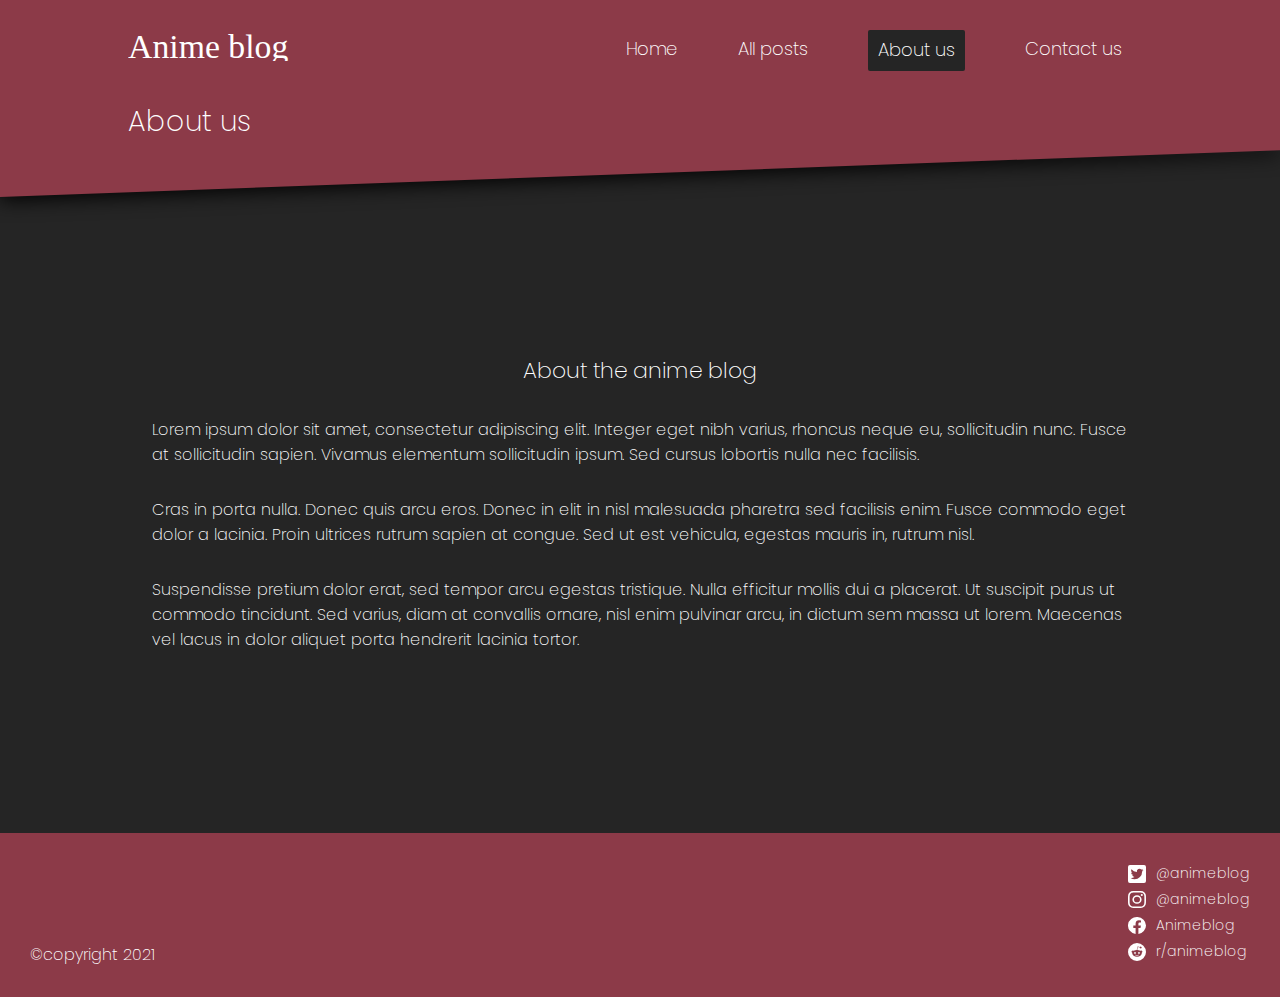
==== commit 188f97c4: "." ====
--- a/about.html
+++ b/about.html
@@ -35,7 +35,7 @@
             <img src="img/burger.svg" alt="burger-icon" id="burger">
 
             <div class="nav-desktop">
-                <img src="img/kamikaze-regular.svg" alt="anime blog logo" id="logo">
+                <a href="index.html" class="logolink"><img src="img/kamikaze-regular.svg" alt="anime blog logo" id="logo"></a>
                 <div class="desk-links">
                     <a href="index.html">Home</a>
                     <a href="bloglist.html">All posts</a>
--- a/styles/style.css
+++ b/styles/style.css
@@ -152,9 +152,9 @@
     padding: 30px;
 }
 
-footer p {
-    font-size: 12px;
-}
+/* footer p {
+    font-size: 16px;
+} */
 
 .social-links {
     display: flex;
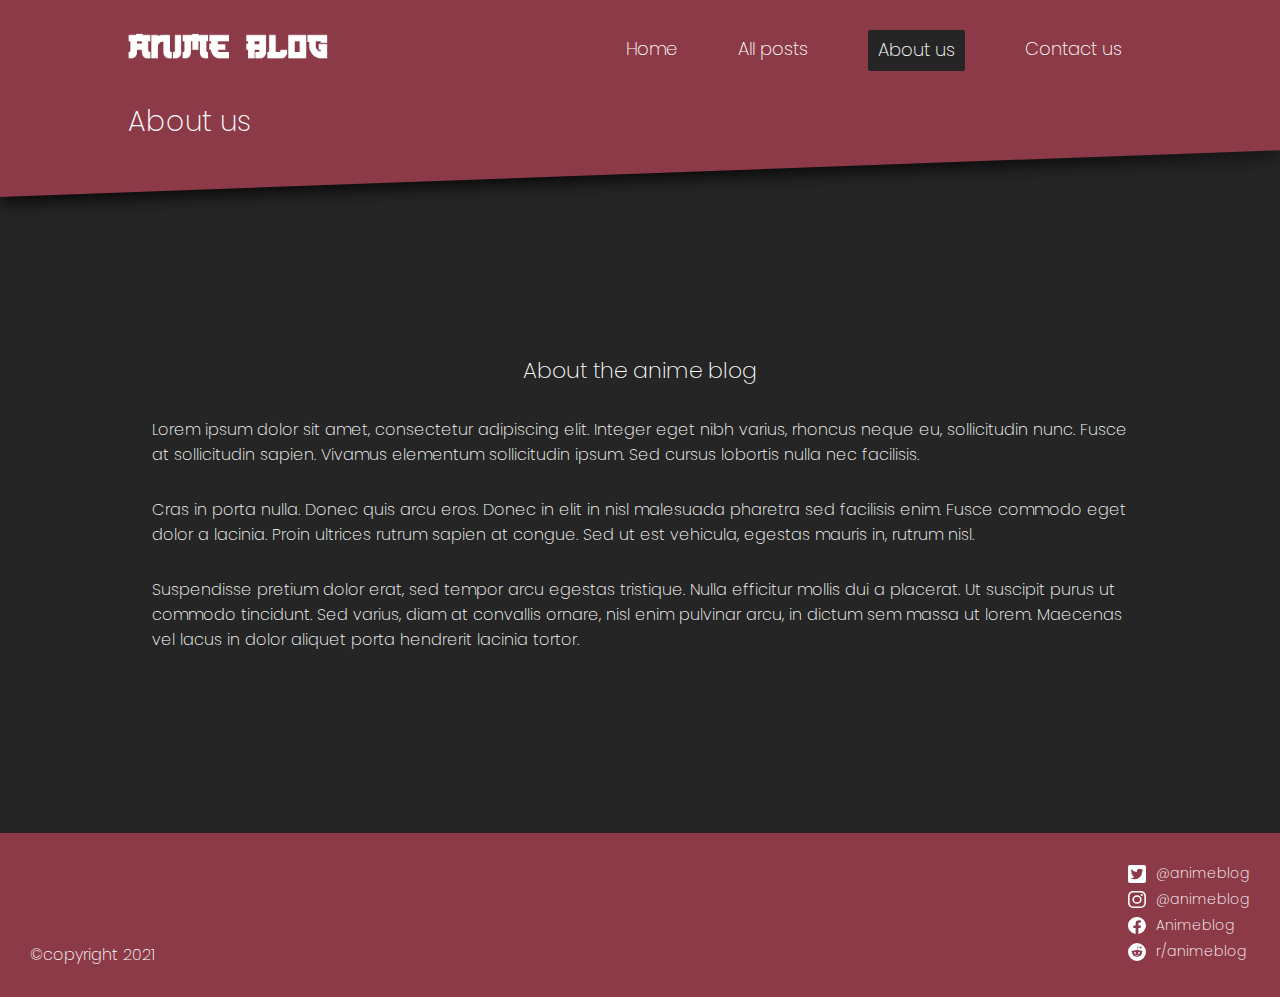
==== commit f7435eb3: "." ====
--- a/about.html
+++ b/about.html
@@ -9,7 +9,7 @@
     <link rel="stylesheet" href="styles/style.css">
     <title>The Anime Blog | About us</title>
     <!-- Hotjar Tracking Code for https://jolly-ptolemy-ff79f5.netlify.app -->
-<script>
+<!-- <script>
     (function(h,o,t,j,a,r){
         h.hj=h.hj||function(){(h.hj.q=h.hj.q||[]).push(arguments)};
         h._hjSettings={hjid:2409552,hjsv:6};
@@ -18,7 +18,7 @@
         r.src=t+h._hjSettings.hjid+j+h._hjSettings.hjsv;
         a.appendChild(r);
     })(window,document,'https://static.hotjar.com/c/hotjar-','.js?sv=');
-</script>
+</script> -->
 </head>
 <body>
     <header>
@@ -35,7 +35,7 @@
             <img src="img/burger.svg" alt="burger-icon" id="burger">
 
             <div class="nav-desktop">
-                <a href="index.html" class="logolink"><img src="img/kamikaze-regular.svg" alt="anime blog logo" id="logo"></a>
+                <a href="index.html" class="logolink"><img src="img/kamikaze-regular.png" alt="anime blog logo" id="logo"></a>
                 <div class="desk-links">
                     <a href="index.html">Home</a>
                     <a href="bloglist.html">All posts</a>
--- a/styles/style.css
+++ b/styles/style.css
@@ -152,10 +152,6 @@
     padding: 30px;
 }
 
-/* footer p {
-    font-size: 16px;
-} */
-
 .social-links {
     display: flex;
     flex-direction: column;
@@ -245,7 +241,6 @@
 } 
 
 .back, .next {
-    /* position: absolute; */
     width: 20px;
     z-index: 1;
     opacity: 0.8;
@@ -274,7 +269,6 @@
     display: flex;
     flex-wrap: wrap;
     max-width: 1100px;
-    /* flex-direction: column; */
     margin-top: 100px;
 }
 
@@ -288,6 +282,7 @@
 
 .single-post > img {
     width: 50%;
+    max-width: 200px;
     height: auto;
     margin-right: 20px;
 }
@@ -335,7 +330,6 @@
 .specific-post {
     display: flex;
     flex-direction: column;
-    margin: 30px 0;
 }
 
 .specific-post p {
@@ -348,6 +342,10 @@
     flex-direction: column;
     margin-top: 60px;
     cursor: pointer;
+}
+
+.modal-img img {
+    width: 250px;
 }
 
 .modal {
@@ -366,7 +364,7 @@
 }
 
 .modal-active {
-    height: 100%;
+    height: 850px;
     z-index: 2;
     background-color: rgba(0, 0, 0, 0.60);
 }
@@ -378,7 +376,7 @@
     display: flex;
     flex-direction: column;
     padding: 30px 0;
-    margin: 120px 0;
+    margin: 60px 0;
     width: 100%;
     max-width: 500px;
 }
@@ -390,12 +388,10 @@
 }
 
 .input-field p {
-    /* display: none; */
     color: rgb(219, 0, 0);
 }
 
 #contact-form input, textarea {
-    /* margin-bottom: 30px; */
     color: black;
     font-size: 16px;
 }
